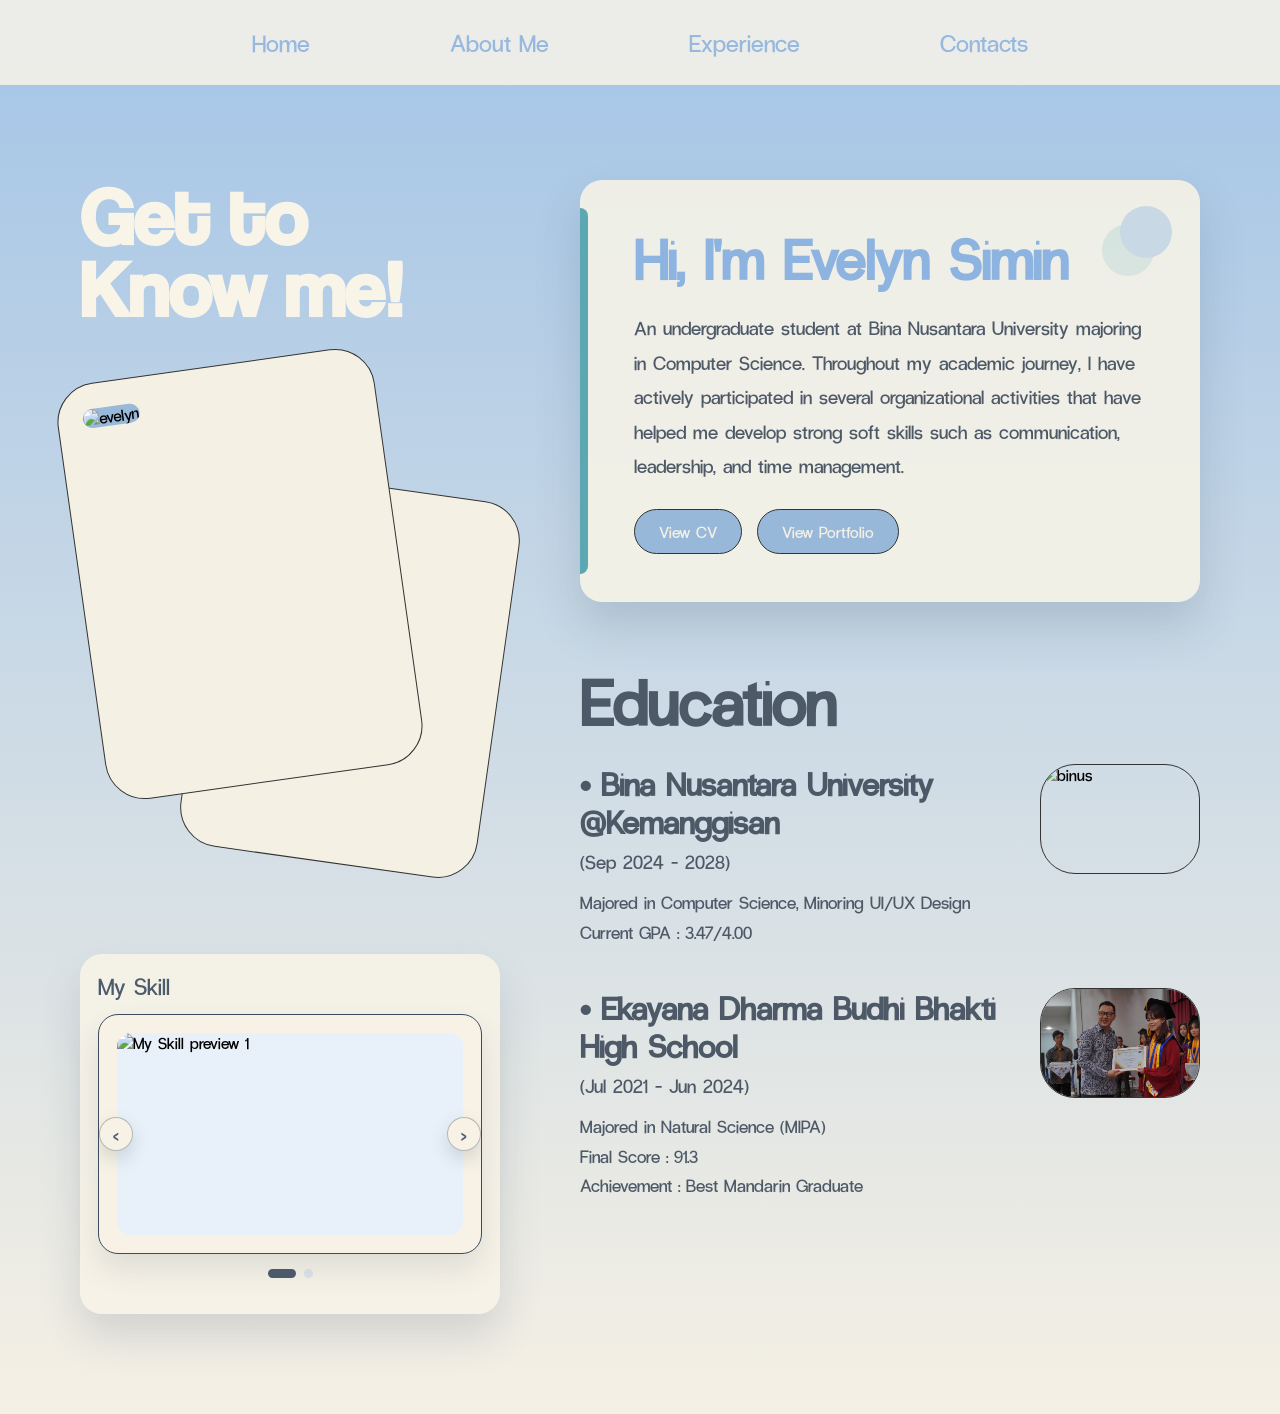
==== about.html @ c63b0b59 "Add files via upload" ====
<!DOCTYPE html>
<html lang="en">

<head>
<meta charset="UTF-8">
<meta name="viewport" content="width=device-width, initial-scale=1.0">

<title>About Me</title>

<link rel="stylesheet" href="style.css">

</head>

<body>

<nav class="navbar">

    <a href="index.html">Home</a>
    <a href="about.html">About Me</a>
    <a href="experience.html">Experience</a>
    <a href="contact.html">Contacts</a>

</nav>

<section class="about-section">

    <div class="left-column">

        <h2 class="about-title">
            Get to<br>
            Know me!
        </h2>

        <div class="polaroid-stack">

            <div class="polaroid-back"></div>

            <div class="polaroid-front">
                <img src="Pictures/43435a34-af4c-4866-90a0-e22c9375bae5.png" alt="evelyn">
            </div>

        </div>

        <div class="portfolio-gallery-card">
            <div class="portfolio-gallery-header">
                <span>My Skill</span>
            </div>

            <div class="project-preview portfolio-preview">
                <button class="slider-btn prev" type="button" aria-label="Previous portfolio page">‹</button>

                <div
                    class="gallery-track"
                    data-images="Pictures/skill/dev.png|Pictures/skill/design.png">
                </div>

                <button class="slider-btn next" type="button" aria-label="Next portfolio page">›</button>
            </div>

            <div class="dots" aria-label="Portfolio pages"></div>
        </div>

    </div>

    <div class="right-column">

        <div class="about-card">

            <div class="card-header"></div>

            <div class="card-body">

                <h3>Hi, I'm Evelyn Simin</h3>

                <p>
                    An undergraduate student at Bina Nusantara University
                    majoring in Computer Science. Throughout my academic
                    journey, I have actively participated in several
                    organizational activities that have helped me develop
                    strong soft skills such as communication, leadership,
                    and time management.
                </p>

                <div class="button-group">
                    <button
                        type="button"
                        class="about-btn document-trigger"
                        data-pdf="documents/Evelyn's CV.pdf"
                        data-title="Evelyn's CV"
                        data-mode="embed">
                        View CV
                    </button>

                    <button
                        type="button"
                        class="about-btn document-trigger"
                        data-pdf="documents/Evelyn Simin_Portfolio_Academy-compressed.pdf"
                        data-title="Evelyn's Portfolio"
                        data-mode="portfolio-gallery">
                        View Portfolio
                    </button>
                </div>

            </div>

        </div>

        <div class="education">

            <h3 class="education-title">
                Education
            </h3>

            <div class="education-item">

                <div class="education-content">
                    <h4>
                        • Bina Nusantara University
                        <br>
                        @Kemanggisan
                    </h4>

                    <span>(Sep 2024 - 2028)</span>

                    <p>
                        Majored in Computer Science,
                        Minoring UI/UX Design
                        <br>
                        Current GPA : 3.47/4.00
                    </p>
                </div>

                <img src="Pictures/WhatsApp Image 2026-06-01 at 18.28.18 (1).jpeg" alt="binus">
            </div>

            <div class="education-item">

                <div class="education-content">
                    <h4>
                        • Ekayana Dharma Budhi Bhakti
                        High School
                    </h4>

                    <span>(Jul 2021 - Jun 2024)</span>

                    <p>
                        Majored in Natural Science (MIPA)
                        <br>
                        Final Score : 91.3
                        <br>
                        Achievement : Best Mandarin Graduate
                    </p>
                </div>

                <img src="Pictures/WhatsApp Image 2026-06-01 at 18.12.42.jpeg" alt="dbb">
            </div>

        </div>

    </div>

</section>

<div class="pdf-modal portfolio-modal" id="portfolioModal" aria-hidden="true">
    <div class="pdf-backdrop" data-close-portfolio></div>

    <section class="pdf-dialog portfolio-dialog" role="dialog" aria-modal="true" aria-labelledby="portfolioModalTitle">
        <div class="pdf-toolbar portfolio-toolbar">
            <div>
                <span class="pdf-label">Preview</span>
                <h3 id="portfolioModalTitle">Evelyn's Portfolio</h3>
            </div>

            <div class="pdf-actions">
                <a
                    href="documents/Evelyn Simin_Portfolio_Academy-compressed.pdf"
                    class="pdf-open-link portfolio-download"
                    download>
                    Download
                </a>
                <button type="button" class="pdf-close" data-close-portfolio aria-label="Close portfolio preview">
                    ×
                </button>
            </div>
        </div>

        <div class="portfolio-modal-body">
            <div class="portfolio-gallery-card portfolio-modal-card">
                <div class="project-preview portfolio-preview portfolio-modal-preview">
                    <button class="slider-btn prev" type="button" aria-label="Previous portfolio page">‹</button>

                    <div
                        class="gallery-track"
                        data-images="Pictures/portfolio-pages/portfolio-1.jpg|Pictures/portfolio-pages/portfolio-2.jpg|Pictures/portfolio-pages/portfolio-3.jpg|Pictures/portfolio-pages/portfolio-4.jpg|Pictures/portfolio-pages/portfolio-5.jpg|Pictures/portfolio-pages/portfolio-6.jpg|Pictures/portfolio-pages/portfolio-7.jpg|Pictures/portfolio-pages/portfolio-8.jpg|Pictures/portfolio-pages/portfolio-9.jpg">
                    </div>

                    <button class="slider-btn next" type="button" aria-label="Next portfolio page">›</button>
                </div>

                <div class="dots" aria-label="Portfolio pages"></div>
            </div>
        </div>
    </section>
</div>

<div class="pdf-modal" id="pdfModal" aria-hidden="true">
    <div class="pdf-backdrop" data-close-pdf></div>

    <section class="pdf-dialog" role="dialog" aria-modal="true" aria-labelledby="pdfTitle">
        <div class="pdf-toolbar">
            <div>
                <span class="pdf-label">Preview</span>
                <h3 id="pdfTitle">Document</h3>
            </div>

            <div class="pdf-actions">
                <a href="#" class="pdf-open-link" target="_blank" rel="noopener">
                    Open in New Tab
                </a>
                <button type="button" class="pdf-close" data-close-pdf aria-label="Close preview">
                    ×
                </button>
            </div>
        </div>

        <div class="pdf-status" id="pdfStatus">
            <div class="loader"></div>
            <p>Preparing document preview...</p>
        </div>

        <iframe
            class="pdf-frame"
            id="pdfFrame"
            title="Document preview"
            loading="lazy">
        </iframe>

        <div class="pdf-fallback" id="pdfFallback">
            <p>This document could not be previewed here.</p>
            <a href="#" target="_blank" rel="noopener">Open the file in a new tab</a>
        </div>
    </section>
</div>

<script src="script.js?v=portfolio-gallery"></script>

</body>

</html>
---- style.css ----
/* ===========================
   FONTS
=========================== */

@font-face {
    font-family: "RadioGrotesk";
    src: url("fonts/RadioGrotesk-Regular.otf");
    font-weight:400;
    font-style:normal;
    font-display:swap;
}

@font-face {
    font-family: "Coolvetica";
    src: url("fonts/Coolvetica Rg.otf");
    font-weight:400;
    font-style:normal;
    font-display:swap;
}

@font-face {
    font-family: "Transforma Script";
    src: url("fonts/TransformaScript-Medium.ttf");
    font-weight:400;
    font-style:normal;
    font-display:swap;
}

.cool{
    font-family:"Coolvetica";
}



p,
span,
li{
    font-family:"RadioGrotesk";
}

/* ===========================
   RESET
=========================== */

*{
    margin:0;
    padding:0;
    box-sizing:border-box;
    font-family:"RadioGrotesk";
}

html{
    scroll-behavior:smooth;
}

body{
    background:#A8C7E7;
    overflow-x:hidden;
}

/* ===========================
   NAVBAR
=========================== */

.navbar{

    height:85px;

    background:#F4F0E1;

    display:flex;
    justify-content:center;
    align-items:center;
    gap:140px;
}

.navbar a{

    text-decoration:none;

    color:#97B9DF;

    font-family:"RadioGrotesk";
    font-size:1.5rem;

    transition:.3s;
}

.navbar a:hover{
    transform:translateY(-2px);
}

/* ===========================
   HERO
=========================== */

.hero{

    min-height:calc(100vh - 85px);

    display:flex;
    align-items:center;
    justify-content:space-between;

    padding:0 8%;
}

/* LEFT */

.hero-left{
    max-width:750px;
}

.intro{

    color:#F9F5E8;

    font-family:"RadioGrotesk";
    font-size:4.5rem;

    margin-bottom:10px;
}

.name{

    color:#F9F5E8;

    font-family:"RadioGrotesk";

    font-size:10rem;

    line-height:.9;

    margin-bottom:40px;
}

.role{

    color:#F9F5E8;

    font-family:"RadioGrotesk";
    font-size:2.2rem;

    margin-bottom:60px;
}

.hero-btn{
    display:inline-block;

    margin-top:40px;

    padding:15px 30px;

    background:#F8F4E8;

    color:#98B8DA;

    border:2px solid #333;
    border-radius:999px;

    text-decoration:none;

    font-family:"RadioGrotesk";

    font-size:1.5rem;
}

.project-btn:hover{

    transform:translateY(-4px);

    box-shadow:0 8px 15px rgba(0,0,0,.15);
}

/* RIGHT */

.hero-right{

    display:flex;
    justify-content:center;
    align-items:center;
}

.profile-circle{

    width:450px;
    height:450px;

    border-radius:50%;

    border:8px solid #F9F5E8;

    overflow:hidden;

    background:#98B9DB;
}

.profile-circle img{

    width:100%;
    height:100%;

    object-fit:cover;
}

/* ===========================
   RESPONSIVE
=========================== */

@media(max-width:1200px){

    .name{
        font-size:10rem;
    }

    .profile-circle{
        width:350px;
        height:350px;
    }
}

@media(max-width:900px){

    .hero{

        flex-direction:column-reverse;

        justify-content:center;

        gap:50px;

        text-align:center;

        padding:50px 5%;
    }

    .navbar{

        gap:50px;
    }

    .navbar a{
        font-size:1.3rem;
    }

    .intro{
        font-size:2.5rem;
    }

    .name{
        font-size:7rem;
    }

    .role{
        font-size:1.3rem;
    }

    .profile-circle{

        width:260px;
        height:260px;
    }
}

.about-section{
    min-height:100vh;

    display:flex;
    justify-content:center;
    align-items:flex-start;
    gap:80px;

    padding:100px 80px;

    background:linear-gradient(
        to bottom,
        #A8C7E7 0%,
        #F5F0E4 100%
    );
}

/* LEFT */

.left-column{
    width:420px;
}

.about-title{
    font-family:"RadioGrotesk";
    font-size:5rem;
    line-height:.9;

    color:#F8F4E8;

    margin-bottom:40px;
}

.polaroid-stack{
    position:relative;
    width:420px;
    height:520px;
}

.polaroid-back{

    position:absolute;

    width:300px;
    height:380px;

    background:#F5F0E4;

    border:1px solid #333;

    border-radius:40px;

    transform:rotate(8deg);

    left:120px;
    top:120px;
}

.polaroid-front{

    position:absolute;

    width:320px;
    height:420px;

    background:#F5F0E4;

    border:1px solid #333;

    border-radius:40px;

    transform:rotate(-8deg);

    padding:25px;
}

.polaroid-front img{

    width:100%;
    height:310px;

    object-fit:cover;

    border-radius:30px;

    background:#99B9DB;
}

.portfolio-gallery-card{
    width:100%;
    margin-top:70px;
    padding:18px 18px 14px;
    border-radius:22px;
    background:rgba(248, 244, 232, .86);
    box-shadow:0 22px 42px rgba(58, 76, 98, .16);
}

.portfolio-gallery-header{
    display:flex;
    align-items:center;
    justify-content:space-between;
    margin-bottom:14px;
}

.portfolio-gallery-header span{
    font-family:"RadioGrotesk";
    font-size:1.45rem;
    color:#4C5B6C;
}

.portfolio-preview{
    padding:12px;
    aspect-ratio:16 / 9;
    border-radius:18px;
}

.portfolio-preview::after{
    inset:12px;
    border-radius:12px;
}

/* RIGHT */

.right-column{
    width:700px;
}

/* ABOUT CARD */

.about-card{
    position:relative;
    overflow:visible;
    border:0;
    border-radius:22px;
    background:rgba(248, 244, 232, .88);
    margin-bottom:60px;
    padding:44px 54px 48px;
    box-shadow:0 24px 46px rgba(58, 76, 98, .18);
}

.about-card::before{
    content:"";
    position:absolute;
    left:0;
    top:28px;
    bottom:28px;
    width:8px;
    border-radius:0 999px 999px 0;
    background:#5BA8B3;
}

.about-card::after{
    content:"";
    position:absolute;
    right:28px;
    top:26px;
    width:52px;
    height:52px;
    border-radius:50%;
    background:rgba(154, 187, 224, .45);
    box-shadow:-18px 18px 0 rgba(91, 168, 179, .16);
}

.about-card .card-header{
    display:none;
}

.card-header{
    height:40px;
    background:#98B8DA;
    border-bottom:1px solid #333;
}

.card-body{
    padding:0;
    position:relative;
    z-index:1;
}

.card-body h3{

    font-family:"RadioGrotesk";
    font-size:3.5rem;

    color:#8DB3E0;

    margin-bottom:20px;
}

.card-body p{

    font-family:"RadioGrotesk";
    font-size:1.2rem;
    line-height:1.8;

    color:#4E5968;

    margin-bottom:25px;
}

/* BUTTONS */

.button-group{
    display:flex;
    gap:15px;
}

.about-btn{

    text-decoration:none;

    padding:12px 24px;

    background:#98B8DA;

    border:1px solid #333;

    border-radius:999px;

    color:#F5F0E4;

    font-family:"RadioGrotesk";
}

/* EDUCATION */

.education-title{

    font-family:"RadioGrotesk";
    font-size:4rem;

    color:#4E5968;

    margin-bottom:25px;
}

.education-item{

    display:flex;
    justify-content:space-between;
    align-items:flex-start;

    gap:30px;

    margin-bottom:40px;
}

.education-content{
    flex:1;
}

.education-content h4{

    font-family:"RadioGrotesk";
    font-size:2rem;

    color:#4E5968;

    margin-bottom:10px;
}

.education-content span{

    display:block;

    font-family:"RadioGrotesk";
    font-size:1.2rem;

    margin-bottom:15px;

    color:#4E5968;
}

.education-content p{

    font-family:"RadioGrotesk";
    font-size:1.1rem;
    line-height:1.7;

    color:#4E5968;
}

.education-item img{

    width:160px;
    height:110px;

    object-fit:cover;

    border-radius:35px;

    border:1px solid #333;
}

/* ==========================
   EXPERIENCE HUB
========================== */

.experience-hub{
    height: calc(100vh - 85px); /* 85px = navbar height */

    background:#F7F2E5;

    padding:40px 80px;

    box-sizing:border-box;

    display:flex;
    flex-direction:column;
    justify-content:center;

    overflow:hidden;
}

/* TITLE */

.experience-title{
    font-family:"RadioGrotesk";
    font-size:6rem;
    color:#9ABBE0;

    margin-top:0;
    margin-bottom:40px;

    line-height:0.9;
}

/* GRID */

.experience-grid{
    display:flex;
    justify-content:space-between;
    align-items:flex-start;
    gap:40px;
}

/* CARD */

.experience-card{
    display:flex;
    flex-direction:column;
    align-items:center;
    text-decoration:none;
}

.experience-card img{
    width:340px;
    height:auto;

    transition:.3s ease;
}

.experience-card:hover img{
    transform:translateY(-10px) scale(1.03);
}

/* BUTTON */

.experience-card button{

    margin-top:25px;

    width:290px;
    height:70px;

    border-radius:999px;


    background:#9ABBE0;

    color:#F8F4E8;

    font-family:"RadioGrotesk";
    font-size:2rem;

    cursor:pointer;

    transition:.3s ease;
}

.experience-card:hover button{
    transform:translateY(-3px);
}

/* ============================
   WORKING EXPERIENCE
============================ */


#working-experience{
    background:#AFCBE5;
    padding:100px 70px;
}

.working-title{
    font-family:"RadioGrotesk";
    font-size:6rem;
    color:#FFFBEF;
    margin-bottom:60px;
    line-height:0.9;
}

.script{
    font-family:"RadioGrotesk";
}

.experience-container{
    width:100%;
}

.experience-row{
    display:flex;
    justify-content:space-between;
    align-items:center;
    margin-bottom:40px;
}

.experience-row.reverse{
    flex-direction:row;
}

/* CARD */

.experience-card{
    width:540px;
    background:#F8F4E8;
   
}

.card-header{
    background:#98B8DA;

    width:100%;

    padding:15px 20px;

    box-sizing:border-box;

    color:#FFFBEF;

    font-family:"RadioGrotesk";
    font-size:2rem;

    border-bottom:1px solid #444;
}

.card-content{
    padding:15px 20px;
}

.card-content h4{
    font-family:"RadioGrotesk";
    font-weight:700;
    color:#4F5B6A;
    margin-bottom:10px;
}

.card-content p{
    font-family:"RadioGrotesk";
    color:#5A6573;
    line-height:1.8;
    text-align:justify;
}

/* LOGOS */

.company-logo{
    width:250px;
    object-fit:contain;
}



/* RESPONSIVE */

@media(max-width:900px){

    .working-title{
        font-size:4rem;
        text-align:center;
    }

    .experience-row,
    .experience-row.reverse{

        flex-direction:column;

        gap:25px;
    }

    .experience-card{
        width:100%;
    }

    .company-logo{
        width:180px;
    }

    .connector,
    .reverse-connector{
        display:none;
    }
}
/* CARD */

.experience-card{

    width:540px;

    background:#F7F2E5;

}

.card-header{

    background:#98B8DA;

    color:#F8F4E8;

    padding:15px;

    font-family:"RadioGrotesk";
    font-size:2rem;

    border-bottom:1px solid #3d4d5f;
}

.card-content{

    padding:18px;
}

.card-content h4{

    font-family:"RadioGrotesk";
    font-size:1.4rem;

    color:#4B5A6B;

    margin-bottom:10px;
}

.card-content p{

    font-family:"RadioGrotesk";
    line-height:1.8;

    color:#4B5A6B;
}

/* LOGO */

.logo-container{

    width:280px;

    display:flex;
    justify-content:center;
    align-items:center;
}

.logo-container img{

    width:220px;
    height:auto;

    object-fit:contain;

    transition:.3s;
}

.logo-container img:hover{
    transform:scale(1.05);
}

.projects-section{

    background:#A8C7E7;

    padding:80px 70px 120px;
}

.projects-title{

    font-family:"RadioGrotesk";
    font-size:6rem;

    color:#F8F4E8;

    margin-bottom:50px;
}

/* GRID */

.projects-grid{

    display:grid;

    grid-template-columns:
    repeat(2, 1fr);

    gap:60px 40px;
}

/* CARD */

.project-card{
    max-width:500px;
}

.project-preview{

    position:relative;

    background:#F7F2E5;

    border:1px solid #3c4c5f;

    border-radius:20px;

    padding:18px;
}

.project-preview img{

    width:100%;
    height:250px;

    object-fit:cover;
}

/* BUTTONS */

.slider-btn{

    position:absolute;

    top:50%;
    transform:translateY(-50%);

    width:34px;
    height:34px;

    border:none;
    border-radius:50%;

    background:#F7F2E5;

    cursor:pointer;

    font-size:1.4rem;
}

.left{
    left:-18px;
}

.right{
    right:-18px;
}





/* TEXT */

.project-card h3{

    font-family:"RadioGrotesk";
    font-size:1.4rem;

    color:#4C5B6C;

    margin-bottom:12px;
}

.project-card p{

    font-family:"RadioGrotesk";
    line-height:1.8;

    color:#4C5B6C;

    margin-bottom:18px;
}

/* TAGS */

.tags{

    display:flex;
    flex-wrap:wrap;

    gap:10px;
}

.tags span{

    background:#4C5B6C;

    color:white;

    padding:8px 18px;

    border-radius:999px;

    font-family:"RadioGrotesk";
}

/* PAPER */

.paper-card{

    width:420px;

    margin:100px auto 0;

    background:#F7F2E5;

    border:1px solid #3c4c5f;

    border-radius:18px;

    padding:35px;

    text-align:center;
}

.paper-card h3{

    font-family:"RadioGrotesk";
    font-size:2rem;

    color:#8FB2DB;

    line-height:1.5;

    margin-bottom:25px;
}

.paper-btn{

    display:inline-block;

    padding:12px 30px;

    border-radius:999px;

    background:#8FB2DB;

    color:white;

    text-decoration:none;

    font-family:"RadioGrotesk";
}

.projects-grid{
    display:grid;

    grid-template-columns:repeat(2, 500px);

    justify-content:center;

    gap:70px 80px;
}

.project-card{
    width:500px;
}

.project-info{
    padding:12px 0 0;
}

.project-info h3{
    margin-top:8px;
}

.project-footer{
    display:flex;
    align-items:flex-start;
    justify-content:space-between;
    flex-wrap:wrap;
    gap:18px;
    margin-top:22px;
}

.details-btn{
    flex:0 0 auto;
    display:inline-flex;
    align-items:center;
    justify-content:center;
    min-height:42px;
    padding:10px 18px;
    border-radius:999px;
    background:#F8F4E8;
    border:1px solid rgba(76, 91, 108, .35);
    color:#4C5B6C;
    text-decoration:none;
    font-family:"RadioGrotesk";
    font-size:1rem;
    box-shadow:0 10px 20px rgba(60, 76, 95, .12);
    transition:transform .25s ease, box-shadow .25s ease, background-color .25s ease, color .25s ease;
}

.details-btn:hover{
    transform:translateY(-3px);
    background:#9ABBE0;
    color:#F8F4E8;
    box-shadow:0 14px 26px rgba(60, 76, 95, .18);
}

.contact-section{
    position:relative;

    padding:180px 0 120px;

    background:linear-gradient(
        to bottom,
        #A8C7E7 0%,
        #F7F2E5 100%
    );

    display:flex;
    justify-content:center;
}

/* TITLE */

.contact-title{

    position:absolute;

    top:40px;
    left:50%;

    transform:translateX(-50%);

    font-family:"RadioGrotesk";
    font-size:7rem;

    color:#F8F4E8;

    z-index:10;

    white-space:nowrap;
    
}

html{
    scroll-behavior: smooth;
}

#organization{
    background:#F8F4E8;
    padding:100px 80px;
}

.exp-title{
    font-family:"Coolvetica";
    font-size:7rem;
    color:#9ABBE0;
    line-height:0.8;
    margin-bottom:80px;
    
}

.transcript{
    font-family:"Transforma Script";

    font-size:1em;      /* same size as parent */
    color:inherit;      /* inherit blue color */
    line-height:inherit;

    display:inline-block;
}

.org-grid{
    display:grid;
    grid-template-columns:repeat(3, 1fr);
    gap:40px;
    justify-items:center;
}

.org-card{
    width:280px;
    height:340px;
    perspective:1000px;
}

.org-inner{
    position:relative;
    width:100%;
    height:100%;

    transition:transform .8s;
    transform-style:preserve-3d;
}

/* Hover Flip */

.org-card:hover .org-inner{
    transform:rotateY(180deg);
}

/* Click Flip */

.org-inner.flipped{
    transform:rotateY(180deg);
}

.org-front,
.org-back{

    position:absolute;

    width:100%;
    height:100%;

    border-radius:30px;

    backface-visibility:hidden;
    -webkit-backface-visibility:hidden;

    overflow:hidden;

    border:2px solid #3b3b3b;
}

/* FRONT */

.org-front{

    background:#F8F4E8;

    display:flex;
    flex-direction:column;

    justify-content:center;
    align-items:center;

    gap:20px;
}

.org-front img{

    width:180px;
    height:180px;

    object-fit:contain;

    background:#98B8DA;

    border-radius:20px;

    padding:15px;
}

.org-front p{

    font-family:"RadioGrotesk";
    font-size:1.5rem;

    color:#98B8DA;
}

/* BACK */

.org-back{

    background:#98B8DA;

    color:white;

    transform:rotateY(180deg);

    padding:20px;

    overflow-y:auto;
}

.org-back h3{

    text-align:center;

    margin-bottom:15px;

    font-family:"RadioGrotesk";
}

.org-back ul{

    padding-left:18px;

    line-height:1.6;

    font-family:"RadioGrotesk";
    font-size:.85rem;
}

.org-back li{
    margin-bottom:10px;
}

/* Mobile */

@media(max-width:900px){

    .org-grid{
        grid-template-columns:1fr;
    }

    .org-title{
        font-size:3rem;
    }
}

.role-container{
    height:3rem;
    width:24ch;
    margin-bottom:25px;
}
.role{
    overflow:hidden;
    white-space:nowrap;
    border-right:3px solid white;

    width:0;
    margin:0;

animation:
    typing 3s steps(24,end) forwards,
    blink .7s step-end infinite;
}

@keyframes typing{
    to{
        width:24ch;
    }
}

@keyframes blink{
    50%{
        border-color:transparent;
    }
}

.hero-btn:hover,
.about-btn:hover{

    transform:scale(1.05);

    transition:0.5s;
}



/* =====================
   CONTACT SECTION
===================== */

.contact-section{
    min-height:calc(100vh - 85px);

    background:linear-gradient(
        to bottom,
        #AFCBE5 0%,
        #F8F4E8 100%
    );

    position:relative;
    display:flex;
    flex-direction:column;
    align-items:center;
    justify-content:center;
    min-height:100vh;
;
}

/* TITLE */

.contact-title{
margin-bottom:-30px;

    font-family:"RadioGrotesk";
    font-size:7rem;

    color:#F8F4E8;

    z-index:2;
}

/* CARD */

.contact-card{

    width:min(720px, 92vw);

    background:rgba(248, 244, 232, .88);

    border:0;
    border-radius:22px;

    position:relative;

    padding:44px 54px 48px;

    box-sizing:border-box;
    overflow:visible;
    box-shadow:0 24px 46px rgba(58, 76, 98, .18);
}

.contact-card::before{
    content:"";
    position:absolute;
    left:0;
    top:28px;
    bottom:28px;
    width:8px;
    border-radius:0 999px 999px 0;
    background:#5BA8B3;
}

.contact-card::after{
    content:"";
    position:absolute;
    right:28px;
    top:26px;
    width:52px;
    height:52px;
    border-radius:50%;
    background:rgba(154, 187, 224, .45);
    box-shadow:-18px 18px 0 rgba(91, 168, 179, .16);
}

/* BLUE BAR */

.contact-top{
    display:none;
}

/* CONTENT */

.contact-content{

    padding:0;

    display:flex;
    flex-direction:column;
    align-items:flex-start;
}

.contact-description{

    font-family:"RadioGrotesk";

    font-size:1.2rem;

    color:#4F5B6A;

    text-align:left;

    line-height:1.7;

    margin-bottom:30px;

    max-width:560px;
}

/* CONTACT ITEM */

.contact-item{

    display:flex;
    align-items:center;

    gap:16px;

    margin-bottom:16px;

    width:100%;
    max-width:520px;
    padding:14px 18px;
    border-radius:999px;
    background:rgba(154, 187, 224, .28);
    transition:transform .25s ease, background-color .25s ease, box-shadow .25s ease;
}

.contact-item:hover{
    transform:translateX(6px);
    background:rgba(154, 187, 224, .42);
    box-shadow:0 12px 24px rgba(58, 76, 98, .12);
}

.contact-item i{

    font-size:1.4rem;

    color:#4F5B6A;

    width:34px;
    height:34px;
    display:grid;
    place-items:center;
    border-radius:50%;
    background:#F8F4E8;
}

.contact-item a{

    text-decoration:none;

    color:#4F5B6A;

    font-family:"RadioGrotesk";

    font-size:1.65rem;

    transition:0.3s;
}

.contact-item a:hover{

    color:#9ABBE0;
}

/* EMAIL */

.contact-item:last-child a{

    font-size:1.55rem;
}

/* RESPONSIVE */

@media(max-width:900px){

    .contact-card{
        width:100%;
        padding:34px 26px 34px;
    }

    .contact-title{
        font-size:5rem;
    }

    .contact-item a{
        font-size:1.5rem;
    }

    .contact-item:last-child a{
        font-size:1.3rem;
    }
}

.contact-card{
    transition:transform .3s ease, box-shadow .3s ease;
}

.contact-card:hover{
    transform:translateY(-6px);
    box-shadow:0 30px 54px rgba(58, 76, 98, .2);
}

.contact-page{
    overflow:hidden;
}

.contact-item{
    display:flex;
    align-items:center;
    gap:16px;
}

.contact-item i{
    font-size:1.4rem;
    color:#4F5B6A;
    width:34px;
    text-align:center;
}

body{
    animation:slideIn .6s ease;
}

body{
    opacity:0;
    animation:fadeIn .5s forwards;
}

body.fade-out{
    opacity:0;
    transition:.3s;
}

@keyframes fadeIn{
    from{
        opacity:0;
    }

    to{
        opacity:1;
    }
}

.dots{
    display:flex;
    justify-content:center;
    gap:8px;
    margin:15px 0;
}

.dots span{
    width:10px;
    height:10px;
    border-radius:50%;
    background:#D9D9D9;
}

.dots span.active{
    background:#9ABBE0;
}

/* =====================
   POLISHED INTERACTIONS
===================== */

body{
    animation:pageRise .55s ease forwards;
}

.navbar,
.about-card,
.experience-card,
.project-card,
.paper-card,
.contact-card,
.polaroid-front,
.polaroid-back{
    transition:
        transform .32s ease,
        box-shadow .32s ease,
        border-color .32s ease,
        background-color .32s ease;
}

.navbar a,
.hero-btn,
.about-btn,
.paper-btn,
.slider-btn,
.pdf-open-link,
.pdf-close{
    transition:
        transform .25s ease,
        box-shadow .25s ease,
        background-color .25s ease,
        color .25s ease,
        opacity .25s ease;
}

.hero-btn:hover,
.about-btn:hover,
.paper-btn:hover{
    transform:translateY(-3px);
    box-shadow:0 12px 24px rgba(60, 76, 95, .18);
}

.about-card:hover,
.project-card:hover,
.paper-card:hover{
    transform:translateY(-4px);
    box-shadow:0 18px 38px rgba(60, 76, 95, .16);
}

.polaroid-stack:hover .polaroid-front{
    transform:rotate(-5deg) translateY(-8px);
}

.polaroid-stack:hover .polaroid-back{
    transform:rotate(11deg) translate(6px, 4px);
}

.about-btn{
    border:1px solid #333;
    cursor:pointer;
    font-size:1rem;
}

.button-group{
    flex-wrap:wrap;
}

.project-card{
    border-radius:22px;
    padding:0 28px 30px;
}

.project-preview{
    aspect-ratio:16 / 10;
    box-shadow:0 16px 30px rgba(60, 76, 95, .12);
    overflow:hidden;
}

.project-preview::after{
    content:"";
    position:absolute;
    inset:18px;
    border-radius:14px;
    pointer-events:none;
    box-shadow:inset 0 0 0 1px rgba(255,255,255,.5);
}

.gallery-track{
    width:100%;
    height:100%;
    position:relative;
    border-radius:14px;
    overflow:hidden;
    background:#E8F1F9;
}

.gallery-slide{
    position:absolute;
    inset:0;
    height:100%;
    background:#E8F1F9;
    opacity:0;
    transform:scale(1.04);
    transition:
        opacity .52s ease,
        transform .72s cubic-bezier(.22, 1, .36, 1);
    pointer-events:none;
}

.gallery-slide.active{
    opacity:1;
    transform:scale(1);
    z-index:1;
}

.gallery-slide.previous{
    transform:scale(.985);
}

.gallery-slide img,
.project-preview img{
    display:block;
    width:100%;
    height:100%;
    object-fit:cover;
}

.slider-btn{
    z-index:3;
    display:grid;
    place-items:center;
    color:#4C5B6C;
    border:1px solid rgba(60, 76, 95, .35);
    box-shadow:0 8px 18px rgba(60, 76, 95, .18);
}

.slider-btn:hover{
    background:#9ABBE0;
    color:#F8F4E8;
    transform:translateY(-50%) scale(1.08);
}

.prev,
.left{
    left:0;
}

.next,
.right{
    right:0;
}

.dots{
    min-height:16px;
}

.dots button{
    width:9px;
    height:9px;
    border:0;
    border-radius:999px;
    background:#DCE3EA;
    cursor:pointer;
    transition:width .25s ease, background-color .25s ease, transform .25s ease;
}

.dots button:hover{
    transform:scale(1.2);
}

.dots button.active{
    width:28px;
    background:#4C5B6C;
}

.pdf-modal{
    position:fixed;
    inset:0;
    z-index:1000;
    display:flex;
    align-items:center;
    justify-content:center;
    padding:24px;
    opacity:0;
    pointer-events:none;
    transition:opacity .25s ease;
}

.pdf-modal.is-open{
    opacity:1;
    pointer-events:auto;
}

.pdf-backdrop{
    position:absolute;
    inset:0;
    background:rgba(42, 54, 68, .58);
    backdrop-filter:blur(8px);
}

.pdf-dialog{
    position:relative;
    width:min(880px, calc(100vw - 48px));
    height:min(70vh, 680px);
    max-height:calc(100vh - 64px);
    background:#F8F4E8;
    border:1px solid #3c4c5f;
    border-radius:18px;
    overflow:hidden;
    box-shadow:0 30px 80px rgba(28, 40, 54, .34);
    transform:translateY(0) scale(.98);
    transition:transform .28s ease;
}

.pdf-modal.is-open .pdf-dialog{
    transform:translateY(0) scale(1);
}

.pdf-toolbar{
    height:76px;
    display:flex;
    justify-content:space-between;
    align-items:center;
    gap:20px;
    padding:14px 18px 14px 24px;
    background:#9ABBE0;
    border-bottom:1px solid #3c4c5f;
}

.pdf-label{
    display:block;
    color:#F8F4E8;
    font-size:.8rem;
    letter-spacing:0;
    opacity:.86;
}

.pdf-toolbar h3{
    font-family:"RadioGrotesk";
    font-size:1.8rem;
    color:#F8F4E8;
    line-height:1;
}

.pdf-actions{
    display:flex;
    align-items:center;
    gap:10px;
}

.pdf-open-link,
.pdf-close{
    display:inline-grid;
    place-items:center;
    min-height:40px;
    border:1px solid rgba(60, 76, 95, .5);
    background:#F8F4E8;
    color:#4C5B6C;
    text-decoration:none;
    font-family:"RadioGrotesk";
    cursor:pointer;
}

.pdf-open-link{
    padding:0 16px;
    border-radius:999px;
}

.pdf-close{
    width:40px;
    border-radius:50%;
    font-size:1.6rem;
    line-height:1;
}

.pdf-open-link:hover,
.pdf-close:hover{
    transform:translateY(-2px);
    box-shadow:0 10px 20px rgba(60, 76, 95, .2);
}

.pdf-status,
.pdf-fallback{
    position:absolute;
    inset:76px 0 0;
    display:grid;
    place-items:center;
    align-content:center;
    gap:16px;
    padding:24px;
    text-align:center;
    color:#4C5B6C;
    background:#F8F4E8;
    z-index:2;
}

#pdfModal[data-mode="new-tab"] .pdf-dialog{
    width:min(620px, calc(100vw - 48px));
    height:auto;
    min-height:260px;
}

#pdfModal[data-mode="new-tab"] .pdf-frame{
    display:none;
}

.pdf-status.is-hidden{
    opacity:0;
    pointer-events:none;
}

.loader{
    width:42px;
    height:42px;
    border-radius:50%;
    border:4px solid rgba(154, 187, 224, .28);
    border-top-color:#4C5B6C;
    animation:spin .9s linear infinite;
}

.pdf-frame{
    width:100%;
    height:calc(100% - 76px);
    border:0;
    opacity:0;
    transition:opacity .25s ease;
}

.pdf-frame.is-ready{
    opacity:1;
}

.portfolio-dialog{
    width:min(1080px, calc(100vw - 48px));
    height:auto;
    max-height:calc(100vh - 48px);
    overflow:auto;
}

.portfolio-modal-body{
    padding:22px;
    background:#F8F4E8;
}

.portfolio-modal-card{
    margin:0;
    padding:0 0 12px;
    border-radius:18px;
    background:transparent;
    box-shadow:none;
}

.portfolio-modal-preview{
    width:100%;
    padding:14px;
    border-radius:18px;
}

.portfolio-modal-preview::after{
    inset:14px;
}

.portfolio-download{
    min-width:120px;
}

.pdf-fallback{
    display:none;
    z-index:3;
}

.pdf-fallback.is-visible{
    display:grid;
}

.pdf-fallback a{
    color:#4C5B6C;
    font-family:"RadioGrotesk";
}

.modal-open{
    overflow:hidden;
}

#working-experience{
    padding:72px 70px 110px;
}

#working-experience .working-title{
    margin-top:0;
    margin-bottom:72px;
}

#working-experience .experience-container{
    display:flex;
    flex-direction:column;
    gap:72px;
}

#working-experience .experience-row,
#working-experience .experience-row.reverse{
    display:grid;
    grid-template-columns:minmax(0, 1.45fr) minmax(220px, .55fr);
    align-items:center;
    gap:72px;
    margin-bottom:0;
}

#working-experience .experience-row.reverse{
    grid-template-columns:minmax(220px, .55fr) minmax(0, 1.45fr);
}

#working-experience .experience-card{
    width:min(680px, 100%);
    justify-self:start;
    display:block;
    align-items:stretch;
    position:relative;
    overflow:visible;
    border:0;
    border-radius:22px;
    background:rgba(248, 244, 232, .86);
    padding:28px 30px 30px;
    box-shadow:0 24px 46px rgba(58, 76, 98, .18);
}

#working-experience .experience-row.reverse .experience-card{
    justify-self:end;
}

#working-experience .experience-card::before{
    content:"";
    position:absolute;
    left:0;
    top:26px;
    bottom:26px;
    width:8px;
    border-radius:0 999px 999px 0;
    background:#5BA8B3;
}

#working-experience .experience-card::after{
    content:"";
    position:absolute;
    right:26px;
    top:24px;
    width:48px;
    height:48px;
    border-radius:50%;
    background:rgba(154, 187, 224, .45);
    box-shadow:-18px 18px 0 rgba(91, 168, 179, .16);
}

#working-experience .card-header{
    width:auto;
    min-height:0;
    display:inline-flex;
    align-items:center;
    max-width:calc(100% - 72px);
    margin-bottom:18px;
    padding:0;
    border:0;
    background:transparent;
    color:#4C5B6C;
    font-size:2rem;
    line-height:1.12;
    overflow:visible;
}

#working-experience .card-content{
    padding:0;
}

#working-experience .card-content h4{
    display:inline-flex;
    margin-bottom:18px;
    padding:8px 14px;
    border-radius:999px;
    background:#9ABBE0;
    color:#F8F4E8;
    line-height:1.25;
    font-size:1rem;
}

#working-experience .card-content p{
    line-height:1.75;
    text-align:left;
    max-width:58ch;
}

#working-experience .company-logo{
    width:min(260px, 100%);
    justify-self:center;
    padding:22px;
    border-radius:24px;
    background:rgba(248, 244, 232, .56);
    box-shadow:0 18px 34px rgba(58, 76, 98, .14);
    transition:transform .28s ease, box-shadow .28s ease;
}

#working-experience .company-logo:hover{
    transform:translateY(-8px) rotate(-2deg);
    box-shadow:0 28px 48px rgba(58, 76, 98, .18);
}

@media(max-width:900px){
    #working-experience{
        padding:64px 24px 90px;
    }

    #working-experience .working-title{
        margin-bottom:48px;
    }

    #working-experience .experience-container{
        gap:44px;
    }

    #working-experience .experience-row,
    #working-experience .experience-row.reverse{
        display:flex;
        flex-direction:column;
        gap:24px;
    }

    #working-experience .experience-row.reverse .company-logo{
        order:2;
    }

    #working-experience .experience-card{
        width:100%;
        padding:24px 22px 26px;
        border-radius:18px;
    }

    #working-experience .card-header{
        max-width:100%;
        font-size:1.6rem;
    }

    #working-experience .company-logo{
        width:min(220px, 80%);
    }
}

@keyframes pageRise{
    from{
        opacity:0;
    }

    to{
        opacity:1;
    }
}

@keyframes spin{
    to{
        transform:rotate(360deg);
    }
}

@media(max-width:1050px){
    .projects-grid{
        grid-template-columns:minmax(0, 500px);
        gap:56px;
    }

    .project-card{
        width:100%;
        max-width:500px;
    }

    .experience-grid{
        gap:24px;
    }

    .experience-card img{
        width:260px;
    }
}

@media(max-width:700px){
    .navbar{
        height:auto;
        min-height:76px;
        flex-wrap:wrap;
        gap:18px 28px;
        padding:18px;
    }

    .navbar a{
        font-size:1.15rem;
    }

    .about-section,
    .projects-section,
    #working-experience,
    #organization{
        padding-left:22px;
        padding-right:22px;
    }

    .about-section{
        flex-direction:column;
        align-items:center;
    }

    .left-column,
    .right-column,
    .polaroid-stack{
        width:100%;
    }

    .about-section{
        gap:34px;
    }

    .about-card{
        padding:34px 26px 34px;
    }

    .about-title,
    .projects-title,
    .working-title{
        font-size:4rem;
    }

    .polaroid-stack{
        max-width:330px;
        height:430px;
        margin:0 auto;
    }

    .polaroid-front{
        width:280px;
        height:370px;
    }

    .polaroid-front img{
        height:270px;
    }

    .polaroid-back{
        width:260px;
        height:330px;
        left:58px;
        top:76px;
    }

    .button-group{
        flex-direction:column;
    }

    .about-btn{
        width:100%;
    }

    .education-item,
    .education-item.reverse{
        flex-direction:column;
    }

    .education-item img{
        width:100%;
        max-width:220px;
    }

    .projects-section{
        padding-top:54px;
    }

    .projects-grid{
        grid-template-columns:minmax(0, 1fr);
        justify-items:center;
        gap:48px;
    }

    .project-preview{
        padding:12px;
        border-radius:16px;
        width:100%;
    }

    .project-card{
        padding:0 16px 26px;
    }

    .project-info{
        padding-top:10px;
    }

    .project-footer{
        flex-direction:column;
        align-items:flex-start;
    }

    .project-preview::after{
        inset:12px;
    }

    .slider-btn{
        width:38px;
        height:38px;
    }

    .prev,
    .left{
        left:8px;
    }

    .next,
    .right{
        right:8px;
    }

    .pdf-modal{
        padding:12px;
    }

    .pdf-dialog{
        width:calc(100vw - 24px);
        height:76vh;
        border-radius:14px;
    }

    .pdf-toolbar{
        height:auto;
        min-height:92px;
        align-items:flex-start;
        flex-direction:column;
        padding:16px;
    }

    .pdf-actions{
        width:100%;
        justify-content:space-between;
    }

    .pdf-open-link{
        flex:1;
    }

    .pdf-status,
    .pdf-fallback{
        inset:92px 0 0;
    }

    .pdf-frame{
        height:calc(100% - 92px);
    }

    .portfolio-dialog{
        height:auto;
        max-height:calc(100vh - 24px);
    }

    .portfolio-modal-body{
        padding:14px;
    }

    .portfolio-modal-preview{
        padding:10px;
        border-radius:14px;
    }

    .portfolio-modal-preview::after{
        inset:10px;
    }

    .portfolio-download{
        flex:1;
    }

    .paper-card{
        width:100%;
        max-width:420px;
    }
}

@media(prefers-reduced-motion:reduce){
    *,
    *::before,
    *::after{
        animation-duration:.01ms !important;
        animation-iteration-count:1 !important;
        scroll-behavior:auto !important;
        transition-duration:.01ms !important;
    }
}

/* Keep display page titles in their original typefaces. */
.intro,
.about-title{
    font-family:"Coolvetica";
}

.name,
.working-title,
#working-experience .working-title,
.experience-title,
.projects-title,
.contact-title,
.org-title{
    .working-title{
    font-family:"Coolvetica";
    font-size:6rem;
    color:#FFFBEF;
    margin-bottom:60px;
    line-height:0.9;
}

.script{
    font-family:"Transforma Script";
}
}

.navbar{
    position: fixed;
    top: 0;
    left: 0;
    width: 100%;

    z-index: 1000;

    background: rgba(248, 244, 232, 0.85);
    backdrop-filter: blur(10px);
    -webkit-backdrop-filter: blur(10px);
}

body{
    padding-top: 80px;
}

.word{
    display:block;
}

.exp-title{
    font-family:"Coolvetica";
    font-size:7rem;
    color:#9ABBE0;
    line-height:0.8;
    
}

.transcript{
    font-family:"Transforma Script";

    font-size:1em;      /* same size as parent */
    color:inherit;      /* inherit blue color */
    line-height:inherit;

    display:inline-block;
}

.project-title{
    text-align:center;
    margin-bottom:100px;

    color:#F8F4E8;
    line-height:1;

    /* center the title block */
    width:100%;
}

.project-title .cool{
    font-family:"Coolvetica";
    font-size:7rem;
}

.project-title .transcript{
    font-family:"Transforma Script";
    font-size:7.8rem;
    color:inherit;

    display:inline-block;
    margin-right:-0.08em;
}

.script-letter{
    font-family:"Transforma Script";
    color:inherit;
    display:inline-block;

    font-size:1.15em;
    margin-right:-0.08em;
    line-height:1;
}

.experience-title,
.project-title{
    font-family:"Coolvetica";
}

.name{
    font-family:"Coolvetica";
    font-size:10rem;
    color:#F9F5E8;
    line-height:.9;
    margin-bottom:40px;
        position:relative;
    left:-10px;
}

.script-letter{
    font-family:"Transforma Script";
    color:inherit;

    font-size:1.15em;
    display:inline-block;

    margin-right:-0.03em;
}

.contact-title{
    font-family:"Coolvetica";
    font-size:7rem;
    color:#F8F4E8;
    text-align:center;
}

.contact-title .script-letter{
    font-family:"Transforma Script";
}

.contact-content{
    display:flex;
    flex-direction:column;
    align-items:center;
}

.contact-item{
    width:fit-content;
    margin-bottom:16px;
}

@media(max-width:900px){

    .about-section{
        flex-direction:column;
        align-items:center;
        padding:50px 20px;
    }

    .left-column,
    .right-column{
        width:100%;
    }

    .polaroid-stack{
        width:100%;
        display:flex;
        justify-content:center;
    }
}

@media(max-width:900px){

    .experience-row{
        flex-direction:column;
        gap:20px;
    }

    .experience-row.reverse{
        flex-direction:column;
    }
}

@media(max-width:900px){

    .contact-card{
        width:95%;
        padding:25px;
    }

    .contact-item{
        width:100%;
        max-width:100%;
    }

    .contact-item a{
        font-size:1.1rem;
        word-break:break-word;
    }
}
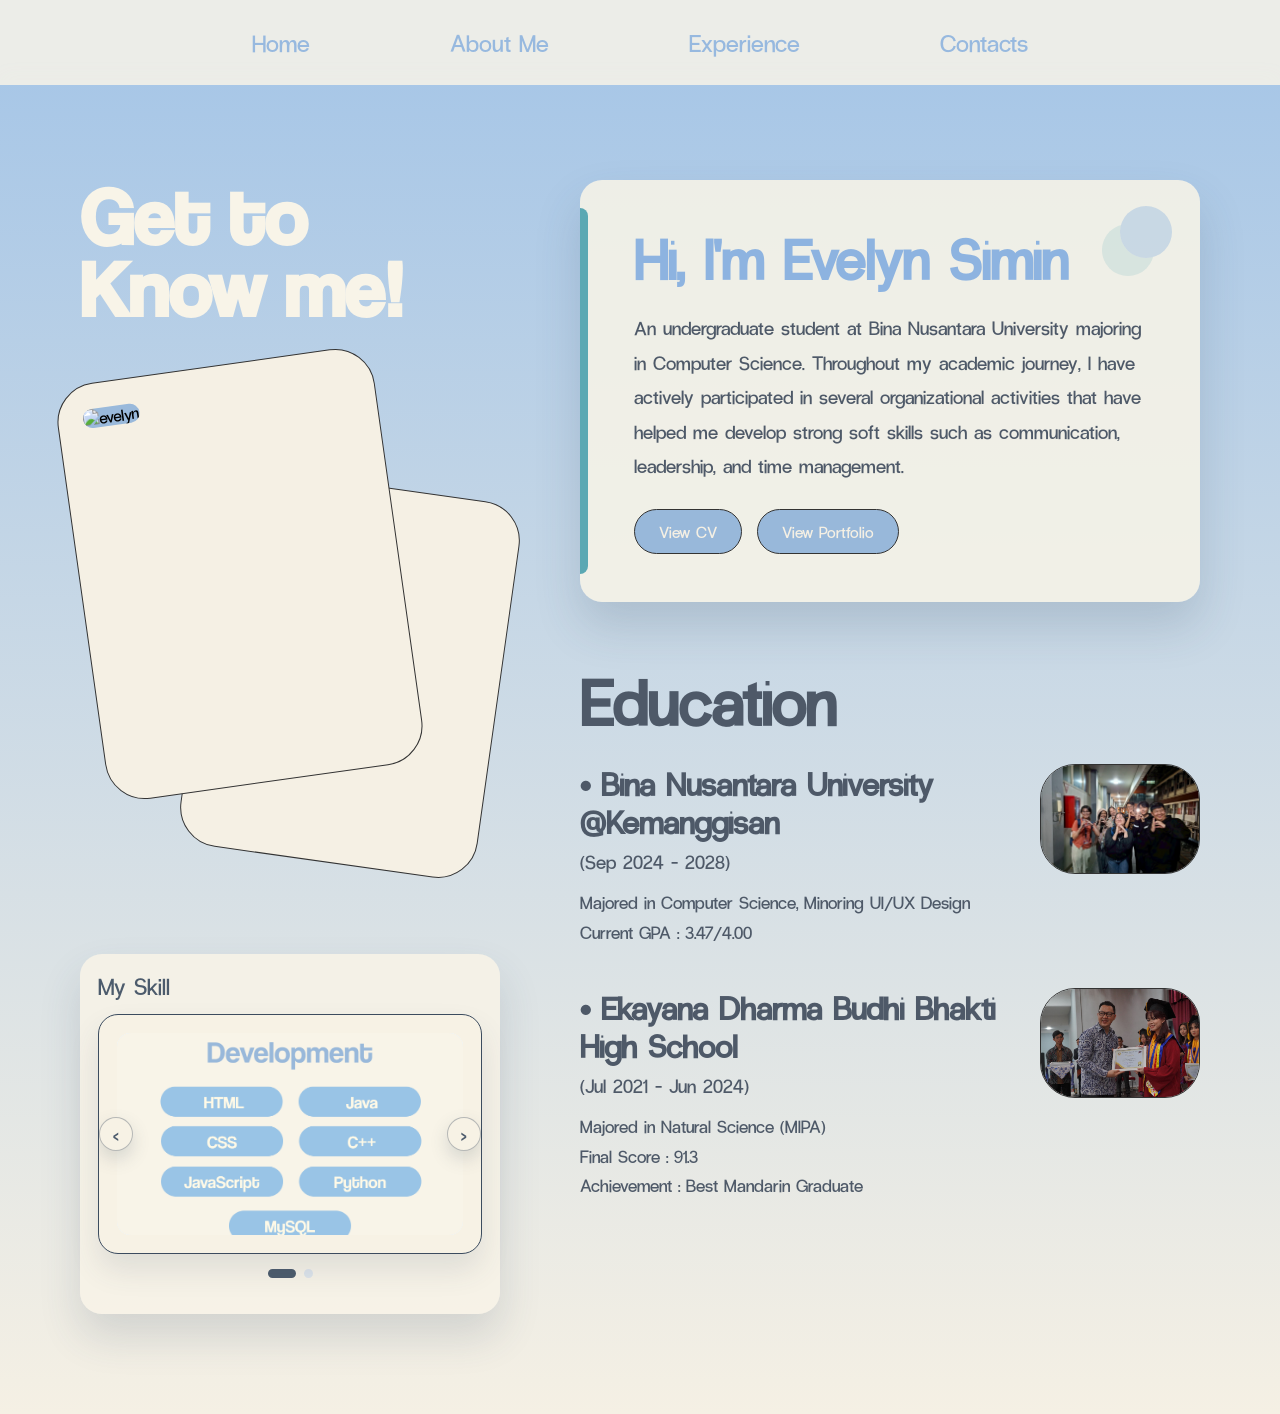
==== commit fd6c22d9: "Update about.html" ====
--- a/about.html
+++ b/about.html
@@ -51,7 +51,7 @@
 
                 <div
                     class="gallery-track"
-                    data-images="Pictures/skill/dev.png|Pictures/skill/design.png">
+                    data-images="Pictures/skill/Dev.png|Pictures/skill/design.png">
                 </div>
 
                 <button class="slider-btn next" type="button" aria-label="Next portfolio page">›</button>
